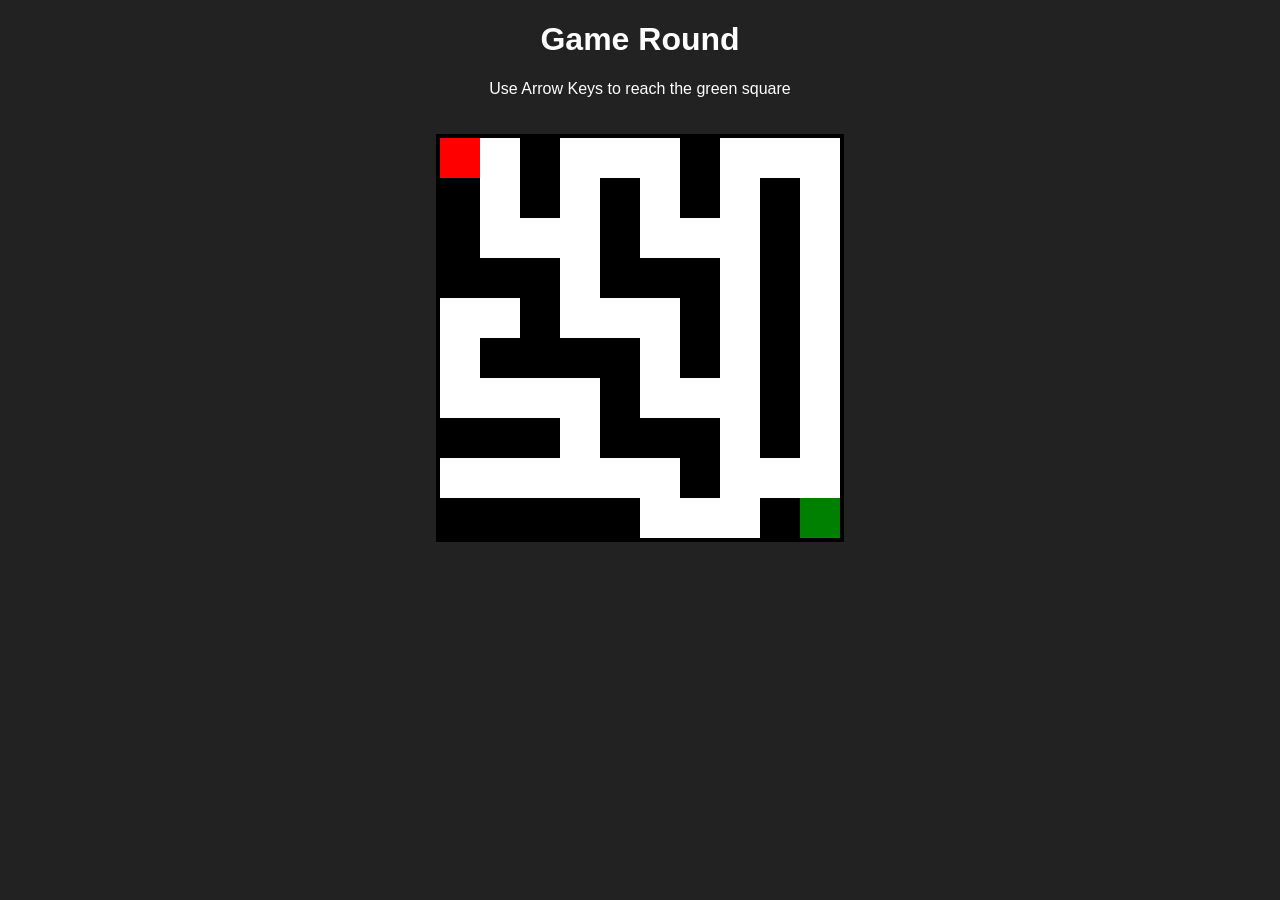
==== game.html @ 3cfe364f "Add files via upload" ====
<!DOCTYPE html>
<html>
<head>
<title>Game</title>

<style>
body{
    font-family: Arial;
    text-align:center;
    background:#222;
    color:white;
}

canvas{
    background:white;
    margin-top:20px;
    border:4px solid black;
}
</style>

</head>

<body>

<h1>Game Round</h1>
<p>Use Arrow Keys to reach the green square</p>

<canvas id="maze" width="400" height="400"></canvas>

<script>

const canvas = document.getElementById("maze");
const ctx = canvas.getContext("2d");

const size = 40;

let player = {x:0,y:0};

let goal = {x:9,y:9};

const maze = [
[0,0,1,0,0,0,1,0,0,0],
[1,0,1,0,1,0,1,0,1,0],
[1,0,0,0,1,0,0,0,1,0],
[1,1,1,0,1,1,1,0,1,0],
[0,0,1,0,0,0,1,0,1,0],
[0,1,1,1,1,0,1,0,1,0],
[0,0,0,0,1,0,0,0,1,0],
[1,1,1,0,1,1,1,0,1,0],
[0,0,0,0,0,0,1,0,0,0],
[1,1,1,1,1,0,0,0,1,0]
];

function draw(){

ctx.clearRect(0,0,400,400);

for(let y=0;y<10;y++){
for(let x=0;x<10;x++){

if(maze[y][x]===1){
ctx.fillStyle="black";
ctx.fillRect(x*size,y*size,size,size);
}

}
}

ctx.fillStyle="green";
ctx.fillRect(goal.x*size,goal.y*size,size,size);

ctx.fillStyle="red";
ctx.fillRect(player.x*size,player.y*size,size,size);

}

document.addEventListener("keydown",function(e){

let newX = player.x;
let newY = player.y;

if(e.key==="ArrowUp") newY--;
if(e.key==="ArrowDown") newY++;
if(e.key==="ArrowLeft") newX--;
if(e.key==="ArrowRight") newX++;

if(newX>=0 && newX<10 && newY>=0 && newY<10 && maze[newY][newX]===0){
player.x=newX;
player.y=newY;
}

if(player.x===goal.x && player.y===goal.y){
alert("I have a surprise for you! 🎁");

window.location.href="video.html";
}

draw();

});

draw();

</script>

</body>
</html>
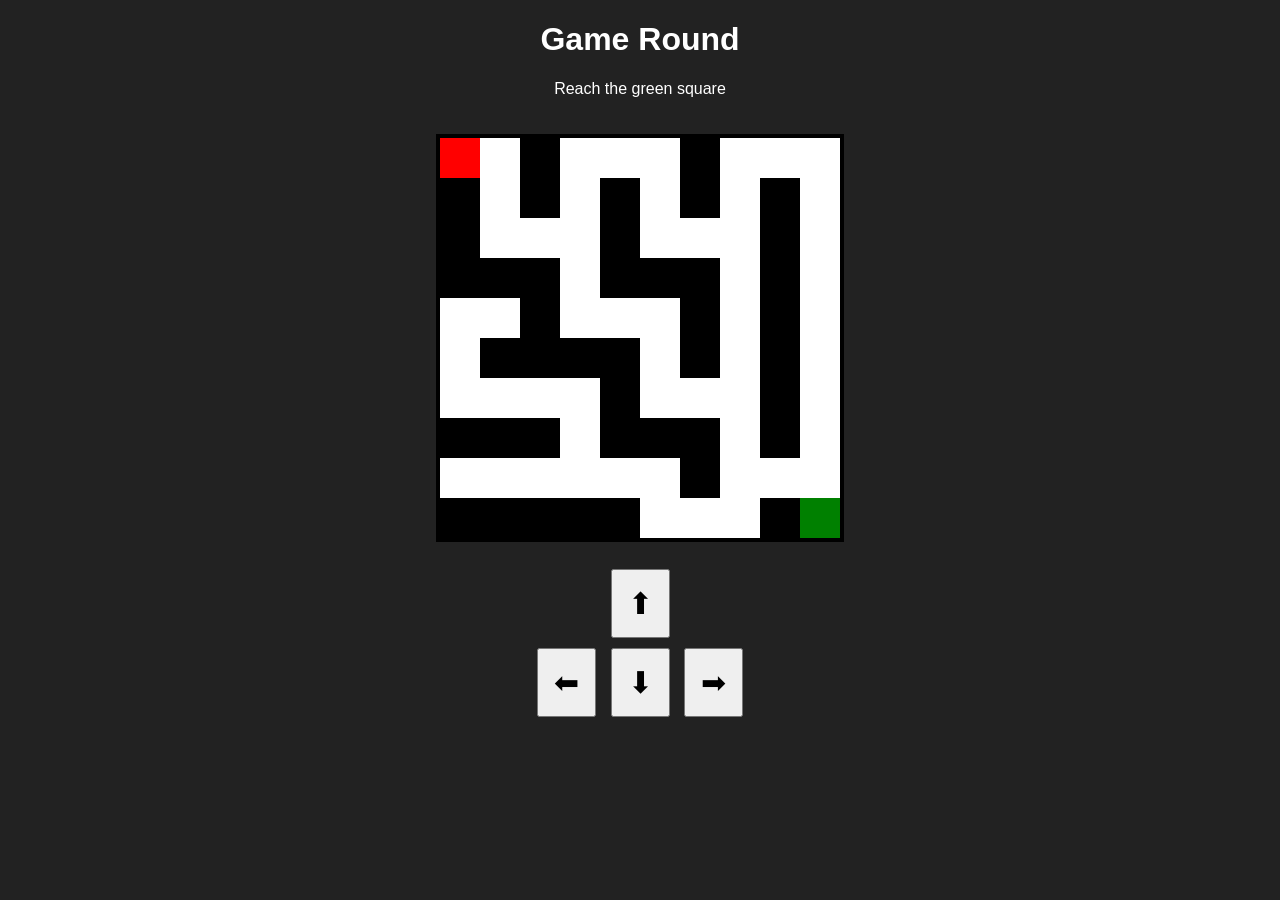
==== commit 35e145cd: "Update game.html" ====
--- a/game.html
+++ b/game.html
@@ -4,28 +4,42 @@
 <title>Game</title>
 
 <style>
+
 body{
-    font-family: Arial;
-    text-align:center;
-    background:#222;
-    color:white;
+font-family:Arial;
+text-align:center;
+background:#222;
+color:white;
 }
 
 canvas{
-    background:white;
-    margin-top:20px;
-    border:4px solid black;
+background:white;
+margin-top:20px;
+border:4px solid black;
 }
+
+button{
+font-size:30px;
+padding:15px;
+margin:5px;
+}
+
 </style>
-
 </head>
 
 <body>
 
 <h1>Game Round</h1>
-<p>Use Arrow Keys to reach the green square</p>
+<p>Reach the green square</p>
 
 <canvas id="maze" width="400" height="400"></canvas>
+
+<br><br>
+
+<button onclick="move('up')">⬆</button><br>
+<button onclick="move('left')">⬅</button>
+<button onclick="move('down')">⬇</button>
+<button onclick="move('right')">➡</button>
 
 <script>
 
@@ -35,7 +49,6 @@
 const size = 40;
 
 let player = {x:0,y:0};
-
 let goal = {x:9,y:9};
 
 const maze = [
@@ -74,15 +87,15 @@
 
 }
 
-document.addEventListener("keydown",function(e){
+function move(direction){
 
 let newX = player.x;
 let newY = player.y;
 
-if(e.key==="ArrowUp") newY--;
-if(e.key==="ArrowDown") newY++;
-if(e.key==="ArrowLeft") newX--;
-if(e.key==="ArrowRight") newX++;
+if(direction==="up") newY--;
+if(direction==="down") newY++;
+if(direction==="left") newX--;
+if(direction==="right") newX++;
 
 if(newX>=0 && newX<10 && newY>=0 && newY<10 && maze[newY][newX]===0){
 player.x=newX;
@@ -91,11 +104,18 @@
 
 if(player.x===goal.x && player.y===goal.y){
 alert("I have a surprise for you! 🎁");
-
-window.location.href="video.html";
 }
 
 draw();
+
+}
+
+document.addEventListener("keydown",function(e){
+
+if(e.key==="ArrowUp") move("up");
+if(e.key==="ArrowDown") move("down");
+if(e.key==="ArrowLeft") move("left");
+if(e.key==="ArrowRight") move("right");
 
 });
 
@@ -104,4 +124,4 @@
 </script>
 
 </body>
-</html>+</html>
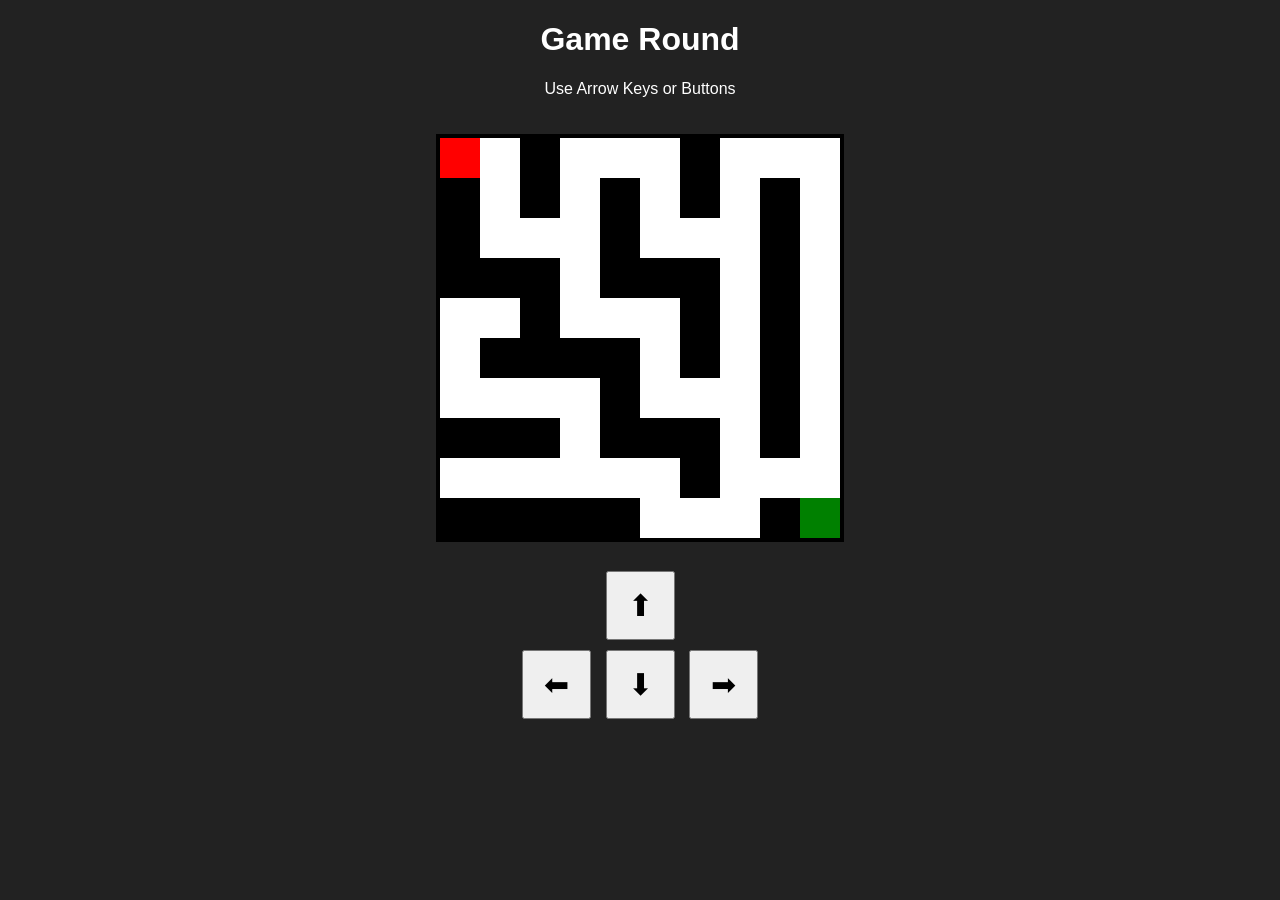
==== commit daa8f5df: "Refactor game.html for improved structure and controls" ====
--- a/game.html
+++ b/game.html
@@ -1,7 +1,8 @@
 <!DOCTYPE html>
 <html>
+
 <head>
-<title>Game</title>
+<title>Maze Game</title>
 
 <style>
 
@@ -18,10 +19,15 @@
 border:4px solid black;
 }
 
+.controls{
+margin-top:20px;
+}
+
 button{
 font-size:30px;
-padding:15px;
+padding:15px 20px;
 margin:5px;
+cursor:pointer;
 }
 
 </style>
@@ -30,16 +36,20 @@
 <body>
 
 <h1>Game Round</h1>
-<p>Reach the green square</p>
+<p>Use Arrow Keys or Buttons</p>
 
 <canvas id="maze" width="400" height="400"></canvas>
 
-<br><br>
+<div class="controls">
 
-<button onclick="move('up')">⬆</button><br>
+<button onclick="move('up')">⬆</button>
+<br>
+
 <button onclick="move('left')">⬅</button>
 <button onclick="move('down')">⬇</button>
 <button onclick="move('right')">➡</button>
+
+</div>
 
 <script>
 
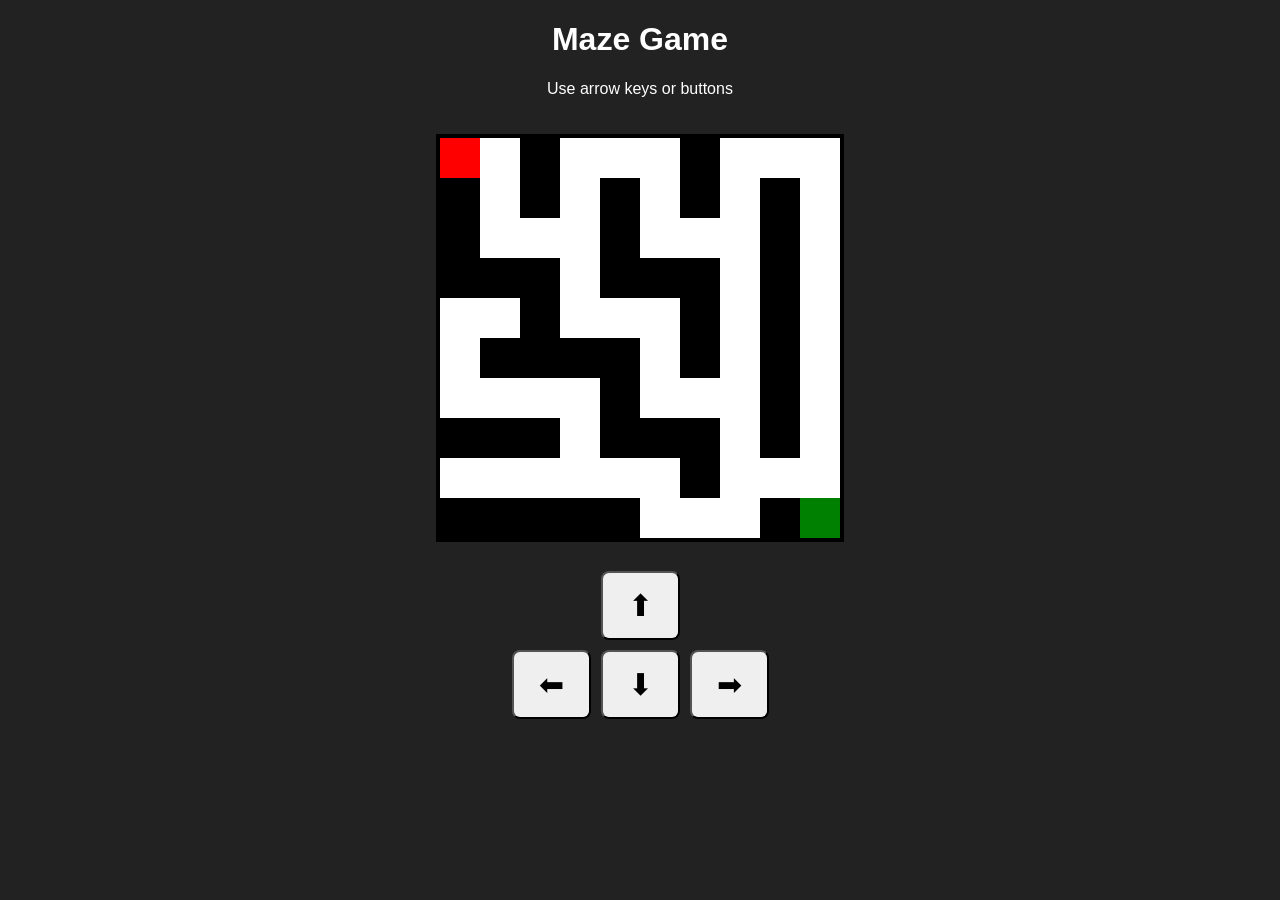
==== commit 73d8b995: "Update game.html" ====
--- a/game.html
+++ b/game.html
@@ -1,61 +1,68 @@
 <!DOCTYPE html>
-<html>
-
+<html lang="en">
 <head>
+<meta charset="UTF-8">
+<meta name="viewport" content="width=device-width, initial-scale=1.0">
 <title>Maze Game</title>
 
 <style>
-
 body{
-font-family:Arial;
-text-align:center;
-background:#222;
-color:white;
+    font-family: Arial, sans-serif;
+    text-align: center;
+    background: #222;
+    color: white;
+    margin: 0;
+    padding: 0;
 }
 
 canvas{
-background:white;
-margin-top:20px;
-border:4px solid black;
+    background: white;
+    margin-top: 20px;
+    border: 4px solid black;
+    max-width: 90vw;  /* responsive width for mobile */
+    height: auto;      /* maintain aspect ratio */
 }
 
 .controls{
-margin-top:20px;
+    margin-top: 20px;
+    display: flex;
+    flex-direction: column;
+    align-items: center;
 }
 
 button{
-font-size:30px;
-padding:15px 20px;
-margin:5px;
-cursor:pointer;
+    font-size: 30px;
+    padding: 15px 25px;
+    margin: 5px;
+    cursor: pointer;
+    border-radius: 8px;
 }
 
+.button-row{
+    display: flex;
+    justify-content: center;
+}
 </style>
 </head>
-
 <body>
 
-<h1>Game Round</h1>
-<p>Use Arrow Keys or Buttons</p>
+<h1>Maze Game</h1>
+<p>Use arrow keys or buttons</p>
 
 <canvas id="maze" width="400" height="400"></canvas>
 
 <div class="controls">
-
-<button onclick="move('up')">⬆</button>
-<br>
-
-<button onclick="move('left')">⬅</button>
-<button onclick="move('down')">⬇</button>
-<button onclick="move('right')">➡</button>
-
+    <button onclick="move('up')">⬆</button>
+    <div class="button-row">
+        <button onclick="move('left')">⬅</button>
+        <button onclick="move('down')">⬇</button>
+        <button onclick="move('right')">➡</button>
+    </div>
 </div>
 
 <script>
-
 const canvas = document.getElementById("maze");
 const ctx = canvas.getContext("2d");
-
 const size = 40;
 
 let player = {x:0,y:0};
@@ -75,62 +82,53 @@
 ];
 
 function draw(){
+    ctx.clearRect(0,0,canvas.width,canvas.height);
 
-ctx.clearRect(0,0,400,400);
+    for(let y=0;y<10;y++){
+        for(let x=0;x<10;x++){
+            if(maze[y][x]===1){
+                ctx.fillStyle="black";
+                ctx.fillRect(x*size,y*size,size,size);
+            }
+        }
+    }
 
-for(let y=0;y<10;y++){
-for(let x=0;x<10;x++){
+    ctx.fillStyle="green";
+    ctx.fillRect(goal.x*size,goal.y*size,size,size);
 
-if(maze[y][x]===1){
-ctx.fillStyle="black";
-ctx.fillRect(x*size,y*size,size,size);
-}
-
-}
-}
-
-ctx.fillStyle="green";
-ctx.fillRect(goal.x*size,goal.y*size,size,size);
-
-ctx.fillStyle="red";
-ctx.fillRect(player.x*size,player.y*size,size,size);
-
+    ctx.fillStyle="red";
+    ctx.fillRect(player.x*size,player.y*size,size,size);
 }
 
 function move(direction){
+    let newX = player.x;
+    let newY = player.y;
 
-let newX = player.x;
-let newY = player.y;
+    if(direction==="up") newY--;
+    if(direction==="down") newY++;
+    if(direction==="left") newX--;
+    if(direction==="right") newX++;
 
-if(direction==="up") newY--;
-if(direction==="down") newY++;
-if(direction==="left") newX--;
-if(direction==="right") newX++;
+    if(newX>=0 && newX<10 && newY>=0 && newY<10 && maze[newY][newX]===0){
+        player.x=newX;
+        player.y=newY;
+    }
 
-if(newX>=0 && newX<10 && newY>=0 && newY<10 && maze[newY][newX]===0){
-player.x=newX;
-player.y=newY;
-}
+    if(player.x===goal.x && player.y===goal.y){
+        alert("🎁 You reached the goal!");
+    }
 
-if(player.x===goal.x && player.y===goal.y){
-alert("I have a surprise for you! 🎁");
-}
-
-draw();
-
+    draw();
 }
 
 document.addEventListener("keydown",function(e){
-
-if(e.key==="ArrowUp") move("up");
-if(e.key==="ArrowDown") move("down");
-if(e.key==="ArrowLeft") move("left");
-if(e.key==="ArrowRight") move("right");
-
+    if(e.key==="ArrowUp") move("up");
+    if(e.key==="ArrowDown") move("down");
+    if(e.key==="ArrowLeft") move("left");
+    if(e.key==="ArrowRight") move("right");
 });
 
 draw();
-
 </script>
 
 </body>
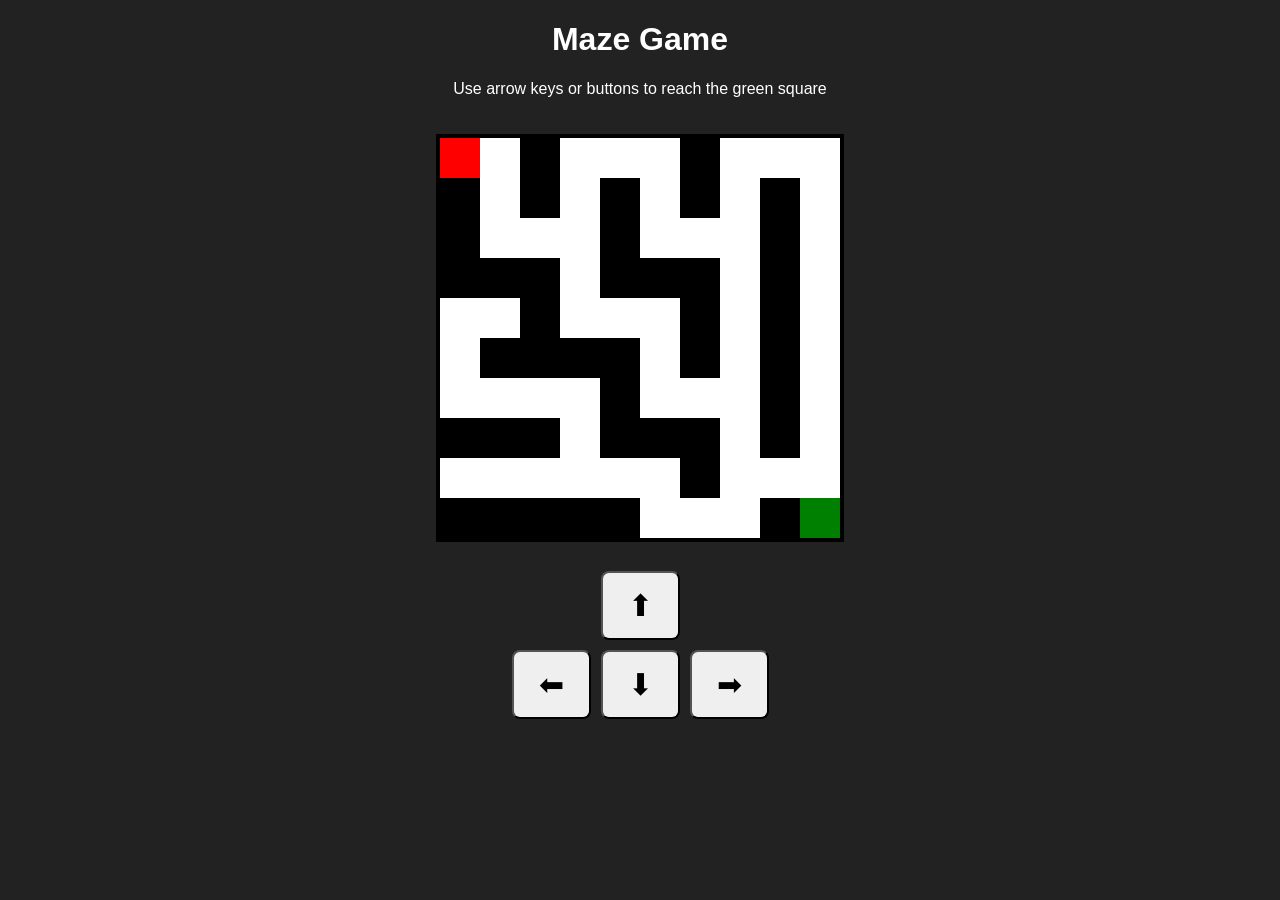
==== commit 06b73f8a: "Update game.html" ====
--- a/game.html
+++ b/game.html
@@ -19,8 +19,8 @@
     background: white;
     margin-top: 20px;
     border: 4px solid black;
-    max-width: 90vw;  /* responsive width for mobile */
-    height: auto;      /* maintain aspect ratio */
+    max-width: 90vw;
+    height: auto;
 }
 
 .controls{
@@ -44,10 +44,11 @@
 }
 </style>
 </head>
+
 <body>
 
 <h1>Maze Game</h1>
-<p>Use arrow keys or buttons</p>
+<p>Use arrow keys or buttons to reach the green square</p>
 
 <canvas id="maze" width="400" height="400"></canvas>
 
@@ -83,7 +84,6 @@
 
 function draw(){
     ctx.clearRect(0,0,canvas.width,canvas.height);
-
     for(let y=0;y<10;y++){
         for(let x=0;x<10;x++){
             if(maze[y][x]===1){
@@ -92,7 +92,6 @@
             }
         }
     }
-
     ctx.fillStyle="green";
     ctx.fillRect(goal.x*size,goal.y*size,size,size);
 
@@ -114,11 +113,13 @@
         player.y=newY;
     }
 
+    draw();
+
+    // Check if reached goal
     if(player.x===goal.x && player.y===goal.y){
-        alert("🎁 You reached the goal!");
+        alert("🎁 Congratulations! Opening surprise...");
+        window.location.href = "video.html";  // redirect to video page
     }
-
-    draw();
 }
 
 document.addEventListener("keydown",function(e){
